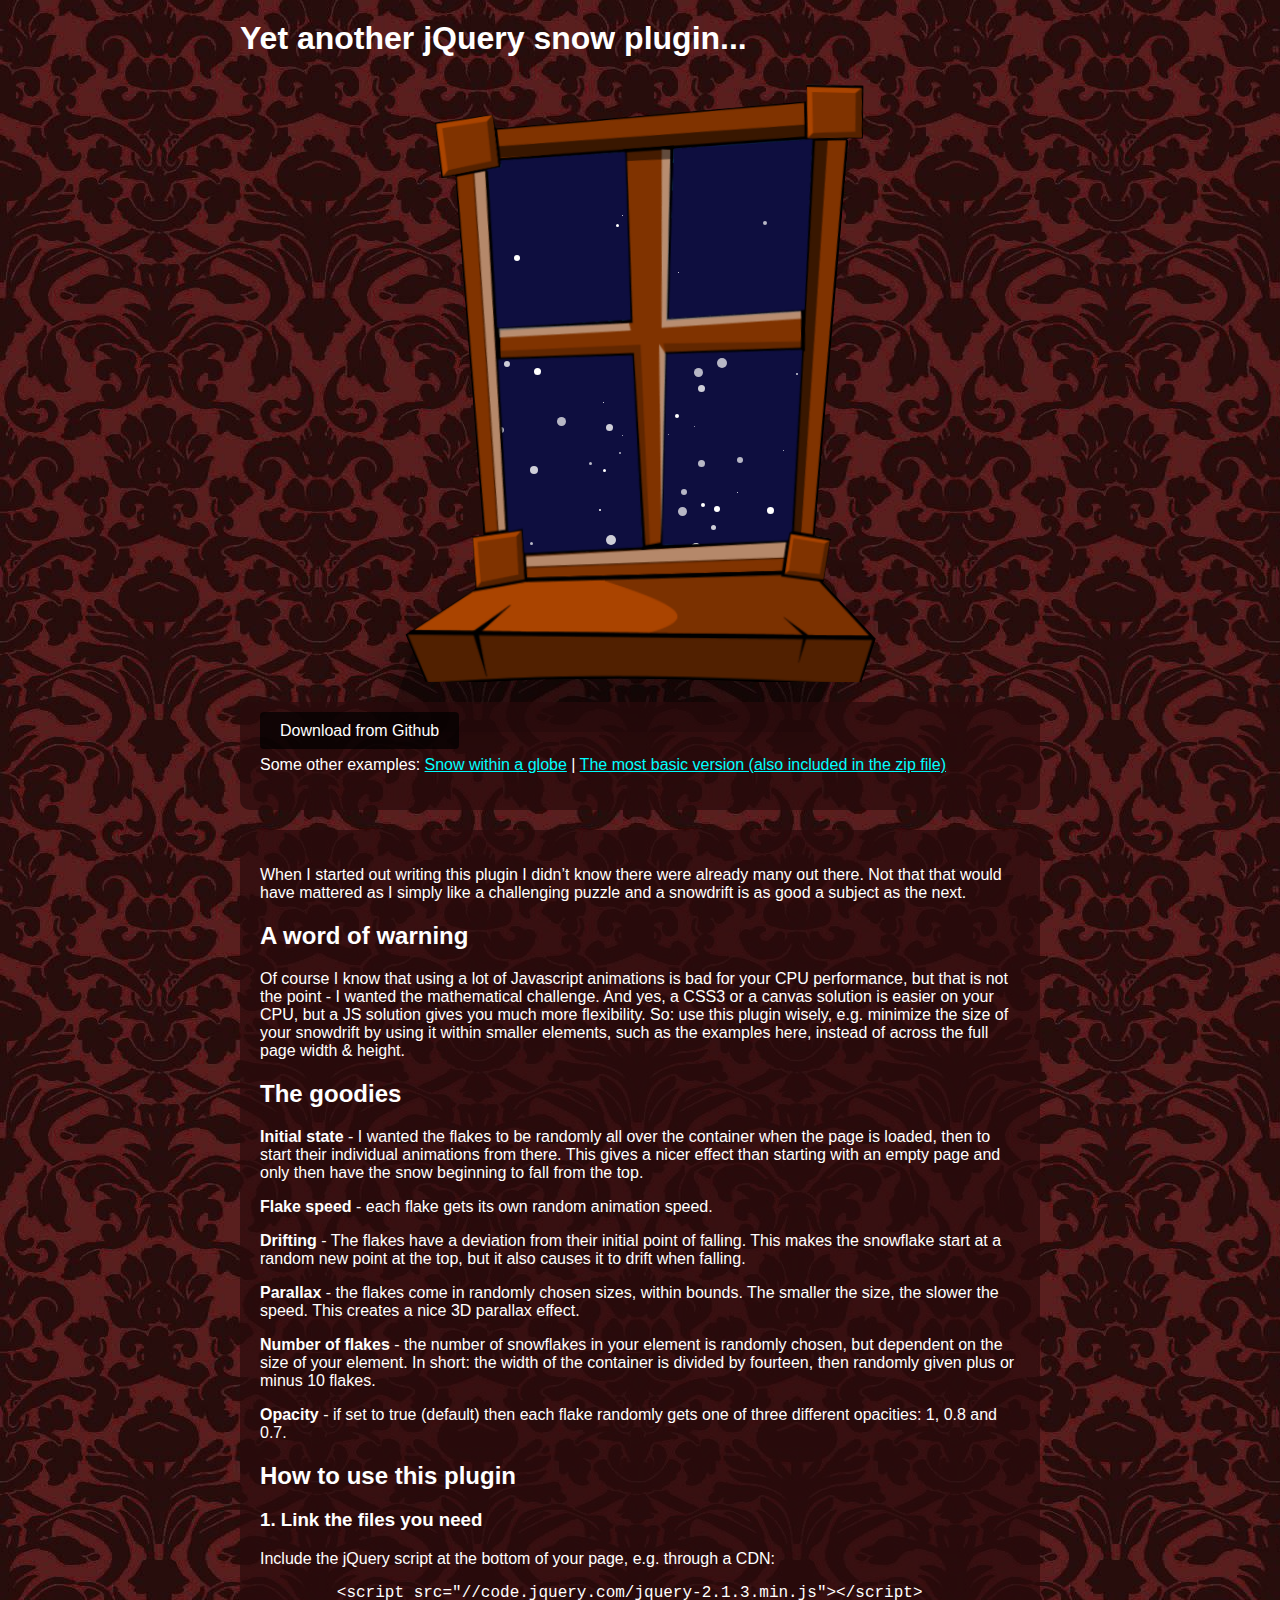
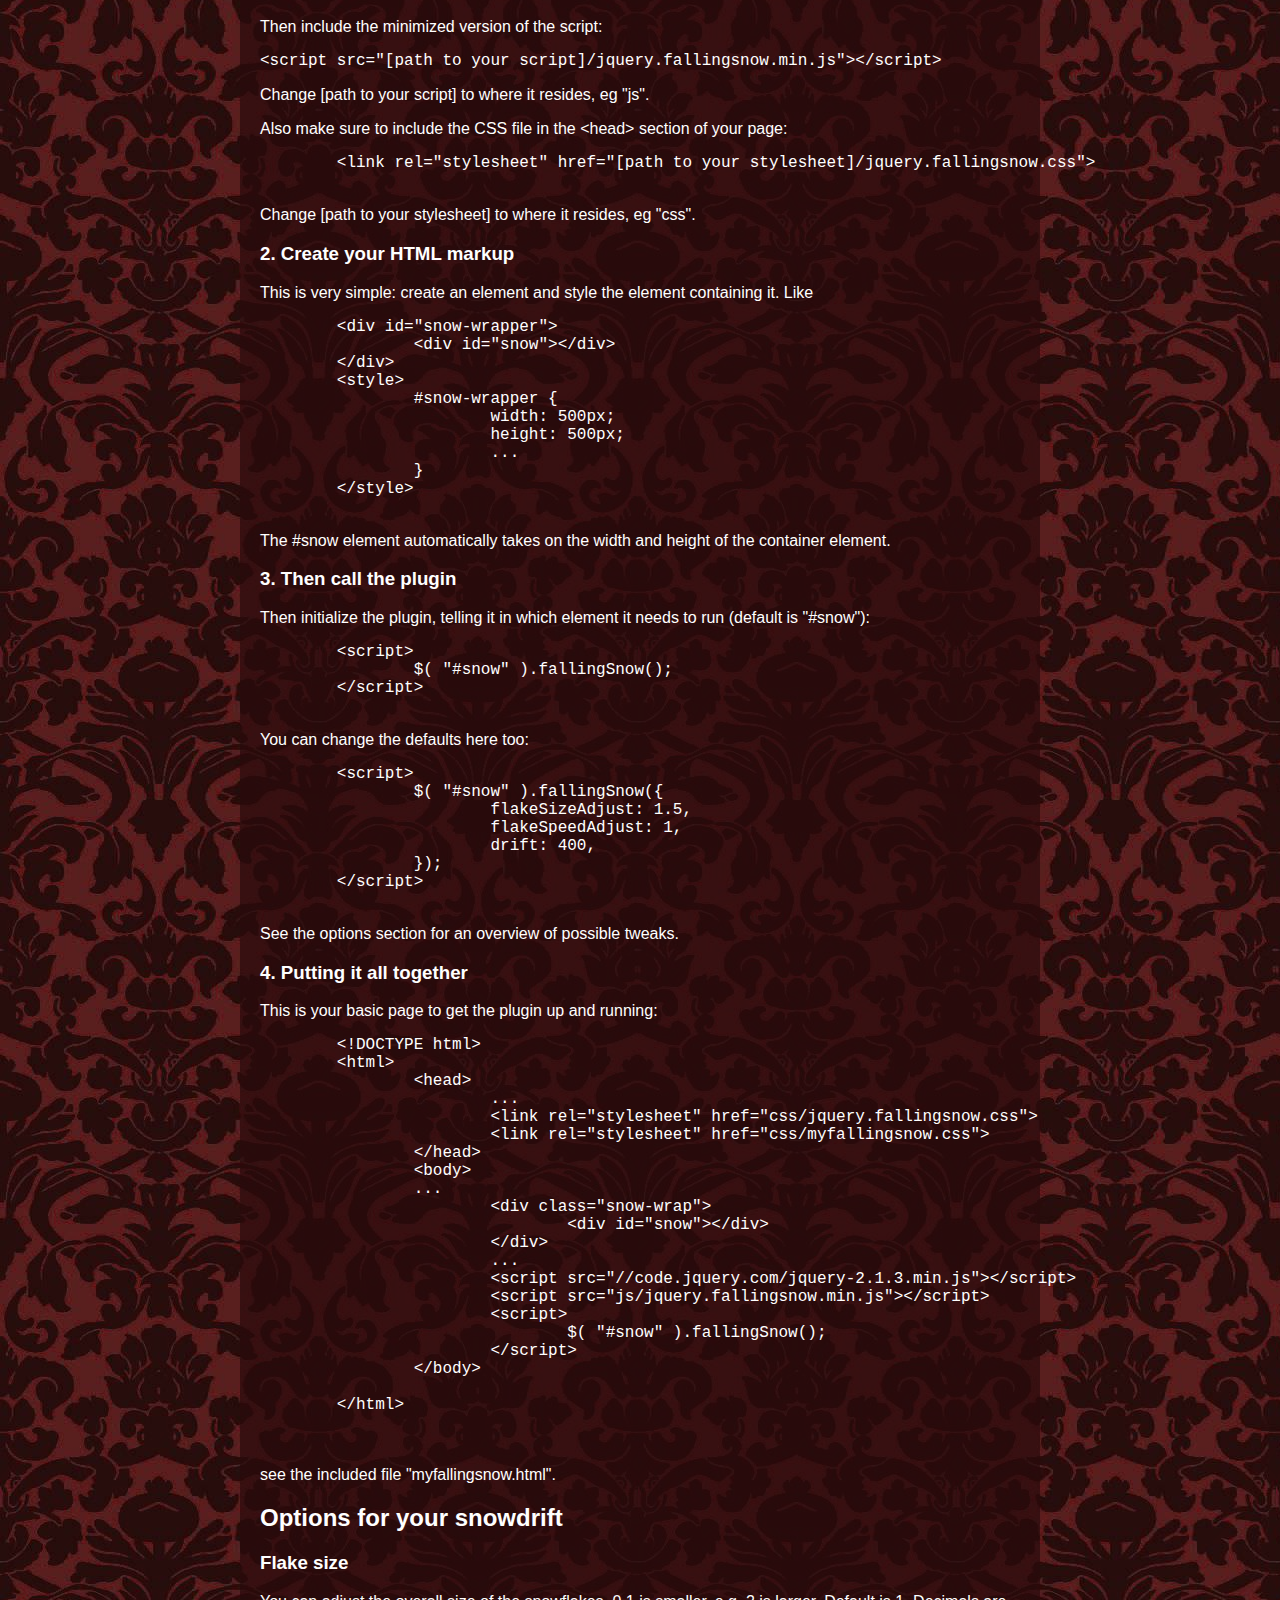
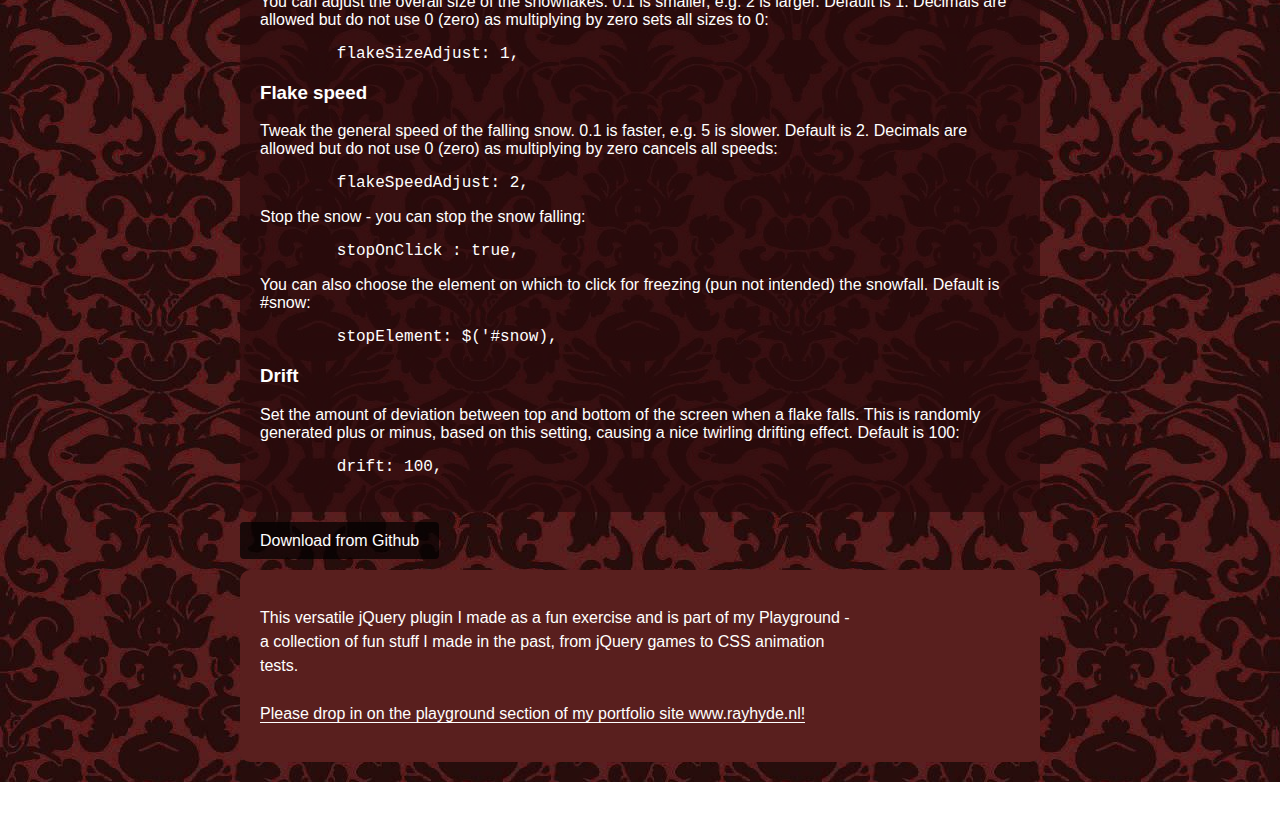
==== index.html @ c22eddc9 "resucitate" ====
<!DOCTYPE HTML>

<html>

	<head>
		<meta charset="utf-8">
		<meta http-equiv="Content-Language" content="en" />
		<meta http-equiv="X-UA-Compatible" content="IE=edge,chrome=1">
		<title>Snowfall: a jQuery falling snow plugin</title>
		<script src="//use.edgefonts.net/pt-mono;enriqueta.js"></script>
		<meta name="description" content="A versatile jQuery plugin to create falling snow. Has many options">
		<meta name="keywords" content="jquery, plugin, snow, falling snow, snowdrift">
		<meta name="author" content="Ray Hyde | www.rayhyde.nl">
		<meta name="viewport" content="width=device-width, initial-scale=1.0">

		<link rel="stylesheet" href="css/jquery.fallingsnow.css">
		<link rel="stylesheet" href="css/snow-window.css">
	</head>

	<body>
		<section>
			<h1>Yet another jQuery snow plugin...</h1>
			<div class="window-wrap">
				<div id="snow"></div>
				<div class="window"></div>
			</div>
		</section>
		<section class="copy">
			<a href="https://github.com/RayHyde/fallingsnow" class="download">Download from Github</a>
			<p>Some other examples: <a href="snowglobe.html">Snow within a globe</a> |  <a href="basic.html">The most basic version (also included in the zip file)</a></p>
		</section>
		<section class="copy">
				
			<p>When I started out writing this plugin I didn’t know there were already many out there. Not that that would have mattered as I simply like a challenging puzzle and a snowdrift is as good a subject as the next.</p>

			<h2>A word of warning</h2>
			<p>Of course I know that using a lot of Javascript animations is bad for your CPU performance, but that is not the point - I wanted the mathematical challenge. And yes, a CSS3 or a canvas solution is easier on your CPU, but a JS solution gives you much more flexibility. So: use this plugin wisely, e.g. minimize the size of your snowdrift by using it within smaller elements, such as the examples here, instead of across the full page width & height.</p>
			
			<h2>The goodies</h2>

			<p><strong>Initial state </strong>- I wanted the flakes to be randomly all over the container when the page is loaded, then to start their individual animations from there. This gives a nicer effect than starting with an empty page and only then have the snow beginning to fall from the top. </p>

			<p><strong>Flake speed </strong>- each flake gets its own random animation speed.</p>
			
			<p><strong>Drifting</strong> - The flakes have a deviation from their initial point of falling. This makes the snowflake start at a random new point at the top, but it also causes it to drift when falling. </p>

			<p><strong>Parallax </strong>- the flakes come in randomly chosen sizes, within bounds. The smaller the size, the slower the speed. This creates a nice 3D parallax effect.</p>

			<p><strong>Number of flakes</strong> - the number of snowflakes in your element is randomly chosen, but dependent on the size of your element. In short: the width of the container is divided by fourteen, then randomly given plus or minus 10 flakes.</p>

			<p><strong>Opacity</strong> - if set to true (default) then each flake randomly gets one of three different opacities: 1, 0.8 and 0.7.</p>
			
			<h2>How to use this plugin</h2>
			<h3>1. Link the files you need</h3>
			<p>Include the jQuery script at the bottom of your page, e.g. through a CDN:</p>
			<pre>	&lt;script src="//code.jquery.com/jquery-2.1.3.min.js"&gt;&lt;/script&gt;</pre>
			<p>Then include the minimized version of the script:</p>
			<pre>&lt;script src="[path to your script]/jquery.fallingsnow.min.js"&gt;&lt;/script&gt;</pre>
			
			<p>Change [path to your script] to where it resides, eg "js".</p>
			
			<p>Also make sure to include the CSS file in the &lt;head&gt; section of your page:</p>
			<pre>
	&lt;link rel="stylesheet" href="[path to your stylesheet]/jquery.fallingsnow.css"&gt;
			</pre>
			<p>Change [path to your stylesheet] to where it resides, eg "css".</p>
			<h3>2. Create your HTML markup</h3>
			<p>This is very simple: create an element and style the element containing it. Like</p>
			<pre>
	&lt;div id="snow-wrapper"&gt;
		&lt;div id="snow"&gt;&lt;/div&gt;
	&lt;/div&gt;
	&lt;style&gt;
		#snow-wrapper {
			width: 500px;
			height: 500px;
			...
		}
	&lt;/style&gt;
			</pre>
			<p>The #snow element automatically takes on the width and height of the container element.</p>
			
			<h3>3. Then call the plugin</h3>
			<p>Then initialize the plugin, telling it in which element it needs to run (default is "#snow"):</p>
			<pre>
	&lt;script&gt;
		$( "#snow" ).fallingSnow();		
	&lt;/script&gt;
			</pre>

		<p>You can change the defaults here too:</p>
					<pre>
	&lt;script&gt;
		$( "#snow" ).fallingSnow({
			flakeSizeAdjust: 1.5,
			flakeSpeedAdjust: 1,
			drift: 400,
		});		
	&lt;/script&gt;
			</pre>
			
			<p>See the options section for an overview of possible tweaks.</p>
			
			<h3>4. Putting it all together</h3>
			<p>This is your basic page to get the plugin up and running:</p>
			<pre>
	&lt;!DOCTYPE html&gt;
	&lt;html&gt;
		&lt;head&gt;
			...
			&lt;link rel="stylesheet" href="css/jquery.fallingsnow.css"&gt;
			&lt;link rel="stylesheet" href="css/myfallingsnow.css"&gt;
		&lt;/head&gt;
		&lt;body&gt;
		...
			&lt;div class="snow-wrap"&gt;
				&lt;div id="snow"&gt;&lt;/div&gt;
			&lt;/div&gt;
			...
			&lt;script src="//code.jquery.com/jquery-2.1.3.min.js"&gt;&lt;/script&gt;
			&lt;script src="js/jquery.fallingsnow.min.js"&gt;&lt;/script&gt;
			&lt;script&gt;
				$( "#snow" ).fallingSnow();		
			&lt;/script&gt;
		&lt;/body&gt;

	&lt;/html&gt;

			</pre>
			
			<p>see the included file "myfallingsnow.html".</p>
			<h2>Options for your snowdrift</h2>

			<h3>Flake size</h3>
			<p>You can adjust the overall size of the snowflakes. 0.1 is smaller, e.g. 2 is larger. Default is 1. Decimals are allowed but do not use 0 (zero) as multiplying by zero sets all sizes to 0:</p>

			<pre>	flakeSizeAdjust: 1,</pre>

			<h3>Flake speed</h3>
			<p>Tweak the general speed of the falling snow. 0.1 is faster, e.g. 5 is slower. Default is 2. Decimals are allowed but do not use 0 (zero) as multiplying by zero cancels all speeds:</p>

			<pre>	flakeSpeedAdjust: 2,</pre>

			<p>Stop the snow - you can stop the snow falling:</p>

			<pre>	stopOnClick : true,</pre>

			<p>You can also choose the element on which to click for freezing (pun not intended) the snowfall. Default is #snow:</p>

			<pre>	stopElement: $('#snow),</pre>

			<h3>Drift</h3>
			<p>Set the amount of deviation between top and bottom of the screen  when a flake falls. This is randomly generated plus or minus, based on this setting, causing a nice twirling drifting effect. Default is 100: </p>
			<pre>	drift: 100,</pre>
		</section>
		<section>			
			<p>
				<a href="https://github.com/RayHyde/fallingsnow" class="download">Download from Github</a>
			</p>
		</section>
		<section>
			<div id="explain">
				<p class="extra-padding">This versatile jQuery plugin I made as a fun exercise and is part of my Playground - a collection of fun stuff I made in the past, from jQuery games to CSS animation tests.<br><br><a href="http://rayhyde.nl/pf_js-en.php">Please drop in on the playground section of my portfolio site www.rayhyde.nl!</a></p>
			</div>
			
		</section>
	
		<script src="//code.jquery.com/jquery-2.1.3.min.js"></script>
		<script src="js/jquery.fallingsnow.min.js"></script>
		<script>
			$( "#snow" ).fallingSnow();		
		</script>
	<script type="text/javascript">
		var gaJsHost = (("https:" == document.location.protocol) ? "https://ssl." : "http://www.");
		document.write(unescape("%3Cscript src='" + gaJsHost + "google-analytics.com/ga.js' type='text/javascript'%3E%3C/script%3E"));
	</script>
	<script type="text/javascript">
		try {
		var pageTracker = _gat._getTracker("UA-12332810-1");
		pageTracker._trackPageview();
		} catch(err) {}
	</script>
	</body>

</html>
---- css/snow-window.css ----
* {
	-webkit-box-sizing: border-box;
	-moz-box-sizing: border-box;
	box-sizing: border-box;
}
body {
	margin: 0;
	padding: 0;
	color: #fff;
	background: url(../img/damast.jpg);
	font-family: enriqueta, sans-serif;
}
pre {
	font-family: pt-mono, monospace;
}
a {
	color: cyan;
	-webkit-transition: 0.3s all;
	-o-transition: 0.3s all;
	transition: 0.3s all;
}
a:hover {
	color: #fff;
	text-decoration: none;
}
.window-wrap {
	width: 477px;
	height: 605px;
	margin: 20px auto;
	position: relative;
}
.window-wrap .window {
	position: absolute;
	width: 100%;
	height: 100%;
	background: url(../img/window.png) 0 0 no-repeat;
}
.window-wrap:after {
	background: rgba(0, 0, 0, 0.5) none repeat scroll 0 0;
	bottom: -50px;
	-webkit-box-shadow: 0 0 60px rgba(0, 0, 0, 0.5);
	box-shadow: 0 0 60px rgba(0, 0, 0, 0.5);
	content: "";
	display: block;
	height: 100px;
	position: absolute;
	width: 90%;
	z-index: -1;	
	-webkit-transform: skewX(-20deg);
	-ms-transform: skewX(-20deg);
	-o-transform: skewX(-20deg);
	transform: skewX(-20deg);
}
#snow {
	width: 328px;
	height: 446px;
	left: 83px;
	top: 57px;
	background: #0E0E3F;
}
h1, section  {
	margin: 20px auto;
	max-width: 800px;
}

section.copy {
	padding: 20px;
	background: rgba(42,10,11,0.7);
	-webkit-border-radius: 10px;
	-moz-border-radius: 10px;
	-ms-border-radius: 10px;
	-o-border-radius: 10px;
	border-radius: 10px;
}
a.download {
	color: #fff;
	text-decoration: none;
	padding: 10px 20px;
	-webkit-border-radius: 4px;
	-moz-border-radius: 4px;
	-ms-border-radius: 4px;
	-o-border-radius: 4px;
	border-radius: 4px;
	-webkit-transition: 0.2s all;
	-o-transition: 0.2s all;
	transition: 0.2s all;
	background: rgba(0,0,0,0.7);
}
a.download:hover {
	background: rgba(0,0,0,1);
}

#explain {
  background: #591F1E url("http://rayhyde.nl/playground/img/playground.png") no-repeat scroll 98% bottom / 150px auto;
  border-radius: 10px;
  color: #fff;
  padding: 20px;
  min-height: 160px;
  width: 100%;
}
#explain > p {
  line-height: 150%;
}
#explain > p.extra-padding {
  padding-right: 160px;
}
#explain h2 {
  margin: 0 0 10px;
}
#explain a {
  color: #ffffff;
  -webkit-transition: 0.3s all;
  -o-transition: 0.3s all;
  transition: 0.3s all;
  border-bottom: solid 1px #ffffff;
  text-decoration: none;
}
#explain a:hover {
  border-color: transparent;
  text-decoration: none;
}
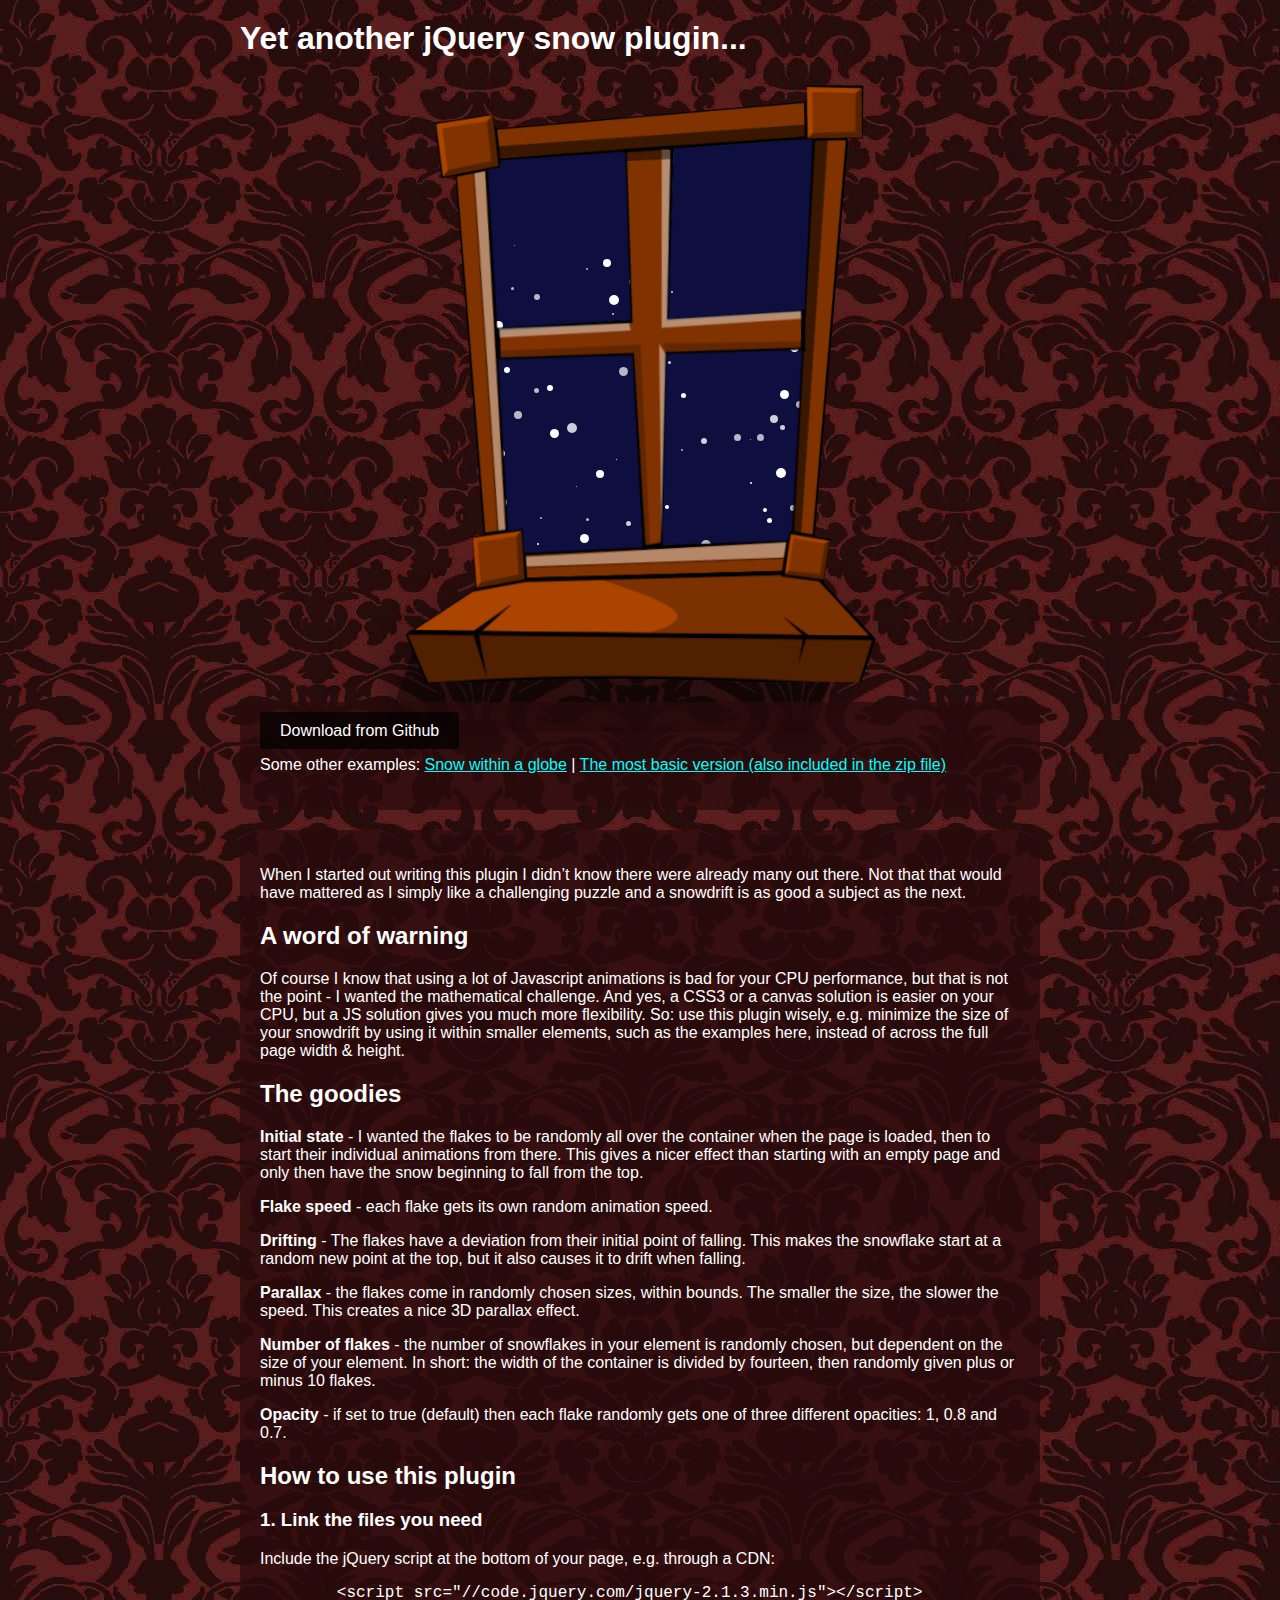
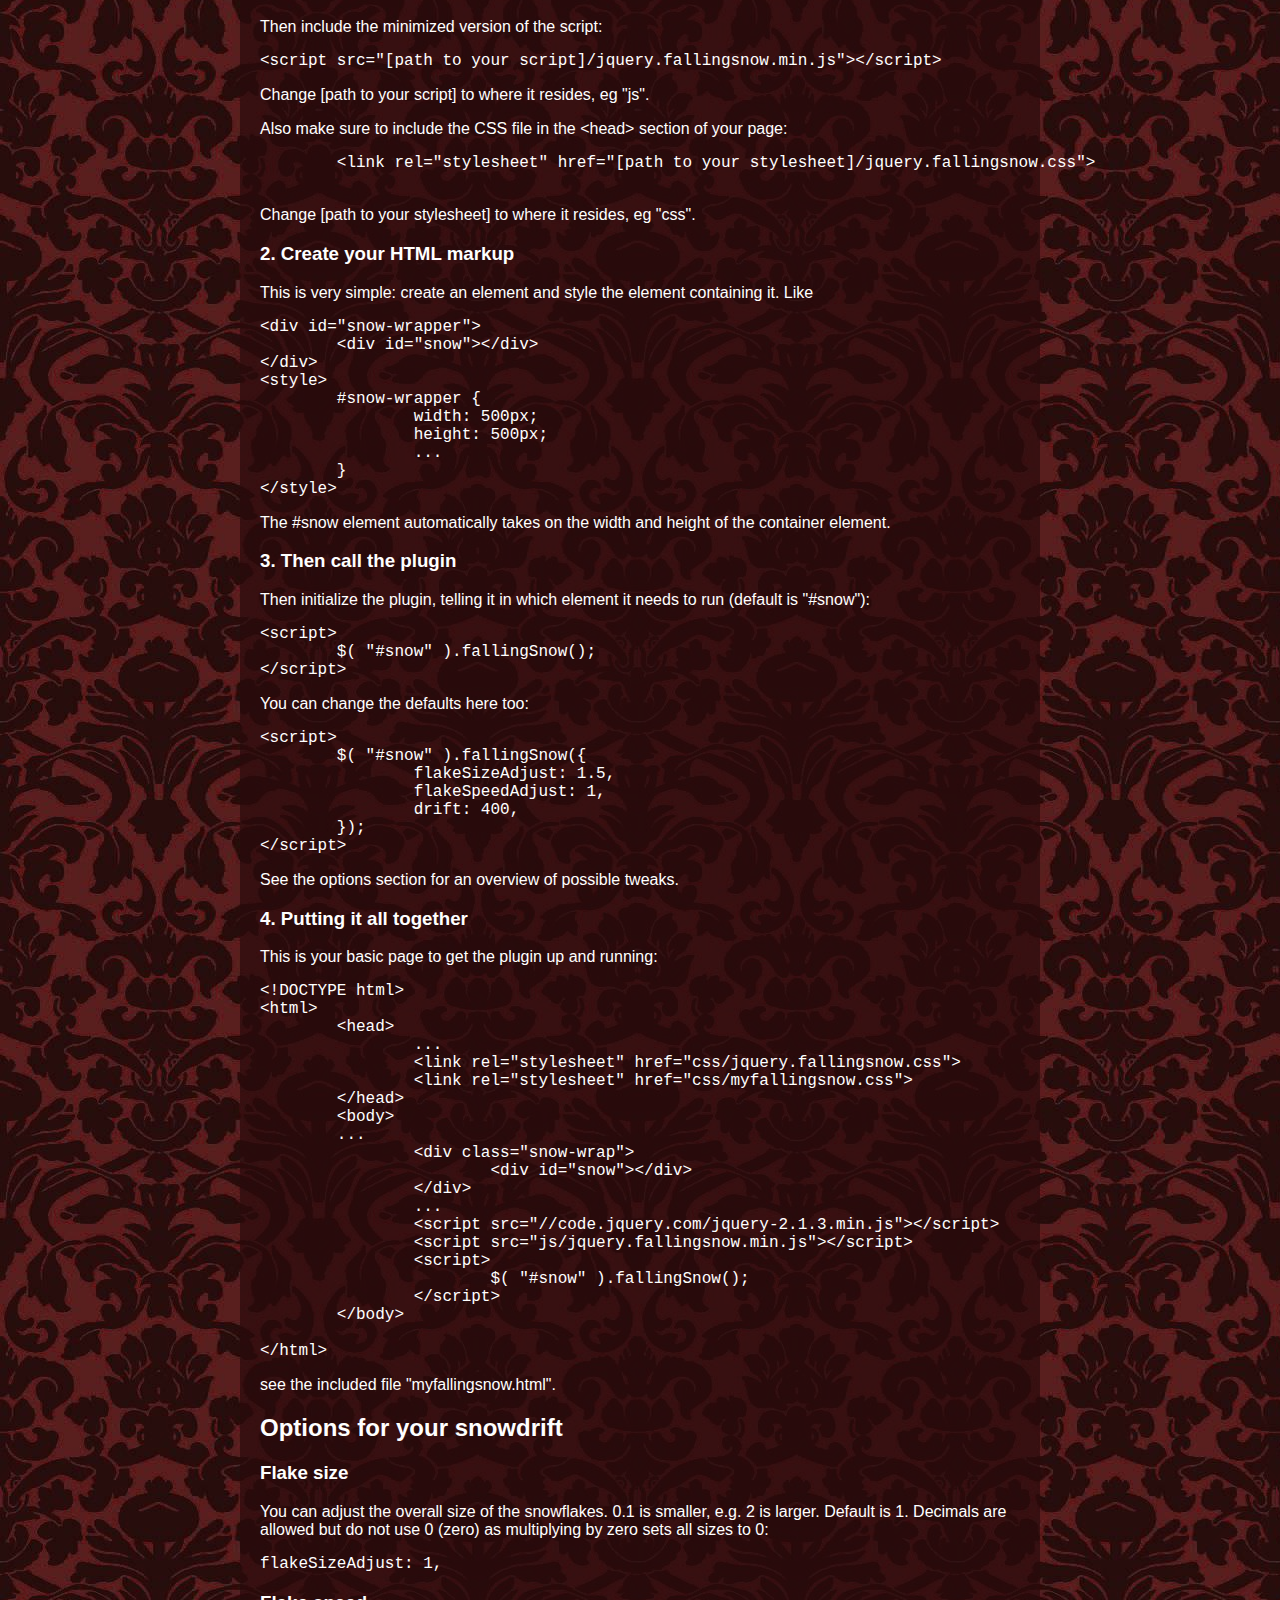
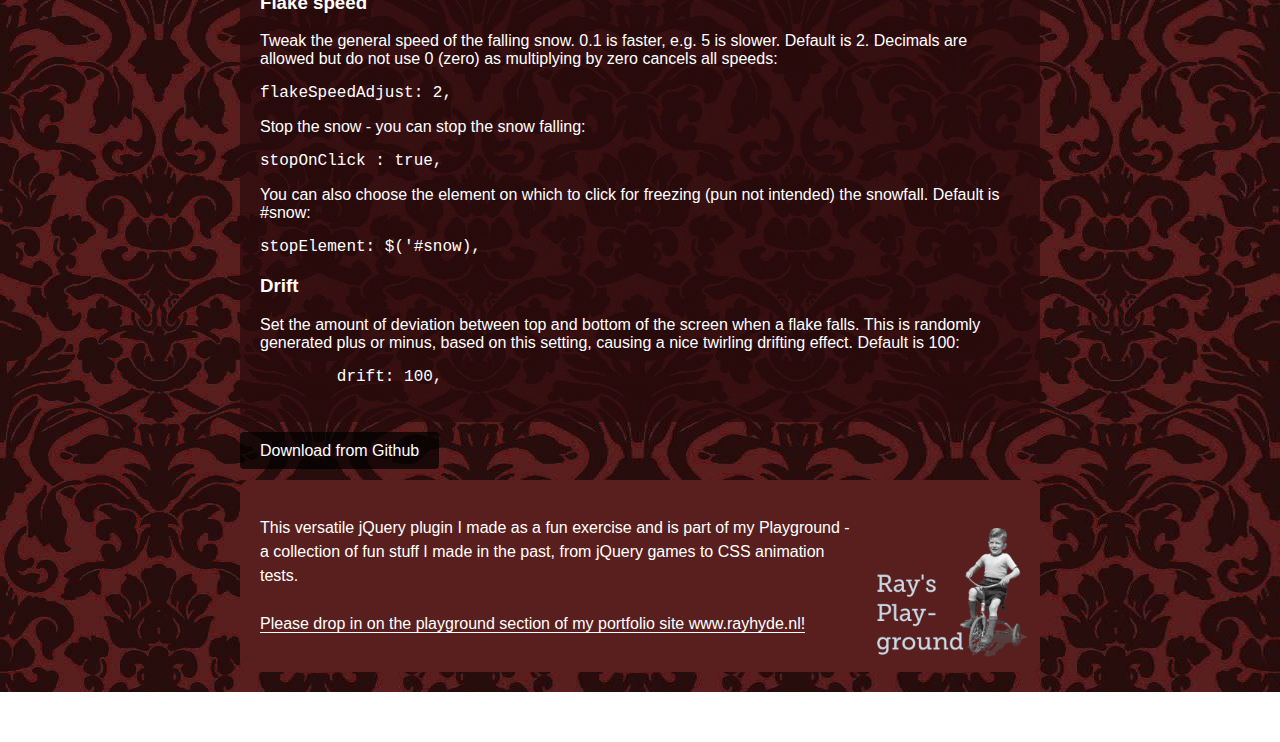
==== commit a9347445: "pre indents" ====
--- a/index.html
+++ b/index.html
@@ -30,18 +30,18 @@
 			<p>Some other examples: <a href="snowglobe.html">Snow within a globe</a> |  <a href="basic.html">The most basic version (also included in the zip file)</a></p>
 		</section>
 		<section class="copy">
-				
+
 			<p>When I started out writing this plugin I didn’t know there were already many out there. Not that that would have mattered as I simply like a challenging puzzle and a snowdrift is as good a subject as the next.</p>
 
 			<h2>A word of warning</h2>
 			<p>Of course I know that using a lot of Javascript animations is bad for your CPU performance, but that is not the point - I wanted the mathematical challenge. And yes, a CSS3 or a canvas solution is easier on your CPU, but a JS solution gives you much more flexibility. So: use this plugin wisely, e.g. minimize the size of your snowdrift by using it within smaller elements, such as the examples here, instead of across the full page width & height.</p>
-			
+
 			<h2>The goodies</h2>
 
 			<p><strong>Initial state </strong>- I wanted the flakes to be randomly all over the container when the page is loaded, then to start their individual animations from there. This gives a nicer effect than starting with an empty page and only then have the snow beginning to fall from the top. </p>
 
 			<p><strong>Flake speed </strong>- each flake gets its own random animation speed.</p>
-			
+
 			<p><strong>Drifting</strong> - The flakes have a deviation from their initial point of falling. This makes the snowflake start at a random new point at the top, but it also causes it to drift when falling. </p>
 
 			<p><strong>Parallax </strong>- the flakes come in randomly chosen sizes, within bounds. The smaller the size, the slower the speed. This creates a nice 3D parallax effect.</p>
@@ -49,16 +49,16 @@
 			<p><strong>Number of flakes</strong> - the number of snowflakes in your element is randomly chosen, but dependent on the size of your element. In short: the width of the container is divided by fourteen, then randomly given plus or minus 10 flakes.</p>
 
 			<p><strong>Opacity</strong> - if set to true (default) then each flake randomly gets one of three different opacities: 1, 0.8 and 0.7.</p>
-			
+
 			<h2>How to use this plugin</h2>
 			<h3>1. Link the files you need</h3>
 			<p>Include the jQuery script at the bottom of your page, e.g. through a CDN:</p>
 			<pre>	&lt;script src="//code.jquery.com/jquery-2.1.3.min.js"&gt;&lt;/script&gt;</pre>
 			<p>Then include the minimized version of the script:</p>
 			<pre>&lt;script src="[path to your script]/jquery.fallingsnow.min.js"&gt;&lt;/script&gt;</pre>
-			
+
 			<p>Change [path to your script] to where it resides, eg "js".</p>
-			
+
 			<p>Also make sure to include the CSS file in the &lt;head&gt; section of your page:</p>
 			<pre>
 	&lt;link rel="stylesheet" href="[path to your stylesheet]/jquery.fallingsnow.css"&gt;
@@ -67,93 +67,92 @@
 			<h3>2. Create your HTML markup</h3>
 			<p>This is very simple: create an element and style the element containing it. Like</p>
 			<pre>
-	&lt;div id="snow-wrapper"&gt;
-		&lt;div id="snow"&gt;&lt;/div&gt;
-	&lt;/div&gt;
-	&lt;style&gt;
-		#snow-wrapper {
-			width: 500px;
-			height: 500px;
-			...
-		}
-	&lt;/style&gt;
-			</pre>
+&lt;div id="snow-wrapper"&gt;
+	&lt;div id="snow"&gt;&lt;/div&gt;
+&lt;/div&gt;
+&lt;style&gt;
+	#snow-wrapper {
+		width: 500px;
+		height: 500px;
+		...
+	}
+&lt;/style&gt;</pre>
 			<p>The #snow element automatically takes on the width and height of the container element.</p>
-			
+
 			<h3>3. Then call the plugin</h3>
 			<p>Then initialize the plugin, telling it in which element it needs to run (default is "#snow"):</p>
 			<pre>
-	&lt;script&gt;
-		$( "#snow" ).fallingSnow();		
-	&lt;/script&gt;
-			</pre>
+&lt;script&gt;
+	$( "#snow" ).fallingSnow();
+&lt;/script&gt;</pre>
 
 		<p>You can change the defaults here too:</p>
-					<pre>
-	&lt;script&gt;
-		$( "#snow" ).fallingSnow({
-			flakeSizeAdjust: 1.5,
-			flakeSpeedAdjust: 1,
-			drift: 400,
-		});		
-	&lt;/script&gt;
-			</pre>
-			
+		<pre>
+&lt;script&gt;
+	$( "#snow" ).fallingSnow({
+		flakeSizeAdjust: 1.5,
+		flakeSpeedAdjust: 1,
+		drift: 400,
+	});
+&lt;/script&gt;</pre>
+
 			<p>See the options section for an overview of possible tweaks.</p>
-			
+
 			<h3>4. Putting it all together</h3>
 			<p>This is your basic page to get the plugin up and running:</p>
-			<pre>
-	&lt;!DOCTYPE html&gt;
-	&lt;html&gt;
-		&lt;head&gt;
-			...
-			&lt;link rel="stylesheet" href="css/jquery.fallingsnow.css"&gt;
-			&lt;link rel="stylesheet" href="css/myfallingsnow.css"&gt;
-		&lt;/head&gt;
-		&lt;body&gt;
+		<pre>
+&lt;!DOCTYPE html&gt;
+&lt;html&gt;
+	&lt;head&gt;
 		...
-			&lt;div class="snow-wrap"&gt;
-				&lt;div id="snow"&gt;&lt;/div&gt;
-			&lt;/div&gt;
-			...
-			&lt;script src="//code.jquery.com/jquery-2.1.3.min.js"&gt;&lt;/script&gt;
-			&lt;script src="js/jquery.fallingsnow.min.js"&gt;&lt;/script&gt;
-			&lt;script&gt;
-				$( "#snow" ).fallingSnow();		
-			&lt;/script&gt;
-		&lt;/body&gt;
+		&lt;link rel="stylesheet" href="css/jquery.fallingsnow.css"&gt;
+		&lt;link rel="stylesheet" href="css/myfallingsnow.css"&gt;
+	&lt;/head&gt;
+	&lt;body&gt;
+	...
+		&lt;div class="snow-wrap"&gt;
+			&lt;div id="snow"&gt;&lt;/div&gt;
+		&lt;/div&gt;
+		...
+		&lt;script src="//code.jquery.com/jquery-2.1.3.min.js"&gt;&lt;/script&gt;
+		&lt;script src="js/jquery.fallingsnow.min.js"&gt;&lt;/script&gt;
+		&lt;script&gt;
+			$( "#snow" ).fallingSnow();
+		&lt;/script&gt;
+	&lt;/body&gt;
 
-	&lt;/html&gt;
+&lt;/html&gt;</pre>
 
-			</pre>
-			
 			<p>see the included file "myfallingsnow.html".</p>
 			<h2>Options for your snowdrift</h2>
 
 			<h3>Flake size</h3>
 			<p>You can adjust the overall size of the snowflakes. 0.1 is smaller, e.g. 2 is larger. Default is 1. Decimals are allowed but do not use 0 (zero) as multiplying by zero sets all sizes to 0:</p>
 
-			<pre>	flakeSizeAdjust: 1,</pre>
+			<pre>
+flakeSizeAdjust: 1,</pre>
 
 			<h3>Flake speed</h3>
 			<p>Tweak the general speed of the falling snow. 0.1 is faster, e.g. 5 is slower. Default is 2. Decimals are allowed but do not use 0 (zero) as multiplying by zero cancels all speeds:</p>
 
-			<pre>	flakeSpeedAdjust: 2,</pre>
+			<pre>
+flakeSpeedAdjust: 2,</pre>
 
 			<p>Stop the snow - you can stop the snow falling:</p>
 
-			<pre>	stopOnClick : true,</pre>
+			<pre>
+stopOnClick : true,</pre>
 
 			<p>You can also choose the element on which to click for freezing (pun not intended) the snowfall. Default is #snow:</p>
 
-			<pre>	stopElement: $('#snow),</pre>
+			<pre>
+stopElement: $('#snow),</pre>
 
 			<h3>Drift</h3>
 			<p>Set the amount of deviation between top and bottom of the screen  when a flake falls. This is randomly generated plus or minus, based on this setting, causing a nice twirling drifting effect. Default is 100: </p>
 			<pre>	drift: 100,</pre>
 		</section>
-		<section>			
+		<section>
 			<p>
 				<a href="https://github.com/RayHyde/fallingsnow" class="download">Download from Github</a>
 			</p>
@@ -162,13 +161,13 @@
 			<div id="explain">
 				<p class="extra-padding">This versatile jQuery plugin I made as a fun exercise and is part of my Playground - a collection of fun stuff I made in the past, from jQuery games to CSS animation tests.<br><br><a href="http://rayhyde.nl/pf_js-en.php">Please drop in on the playground section of my portfolio site www.rayhyde.nl!</a></p>
 			</div>
-			
+
 		</section>
-	
+
 		<script src="//code.jquery.com/jquery-2.1.3.min.js"></script>
 		<script src="js/jquery.fallingsnow.min.js"></script>
 		<script>
-			$( "#snow" ).fallingSnow();		
+			$( "#snow" ).fallingSnow();
 		</script>
 	<script type="text/javascript">
 		var gaJsHost = (("https:" == document.location.protocol) ? "https://ssl." : "http://www.");
@@ -182,4 +181,4 @@
 	</script>
 	</body>
 
-</html>+</html>
--- a/css/snow-window.css
+++ b/css/snow-window.css
@@ -91,7 +91,7 @@
 }
 
 #explain {
-  background: #591F1E url("http://rayhyde.nl/playground/img/playground.png") no-repeat scroll 98% bottom / 150px auto;
+  background: #591F1E url("../img/playground.png") no-repeat scroll 98% bottom / 150px auto;
   border-radius: 10px;
   color: #fff;
   padding: 20px;
